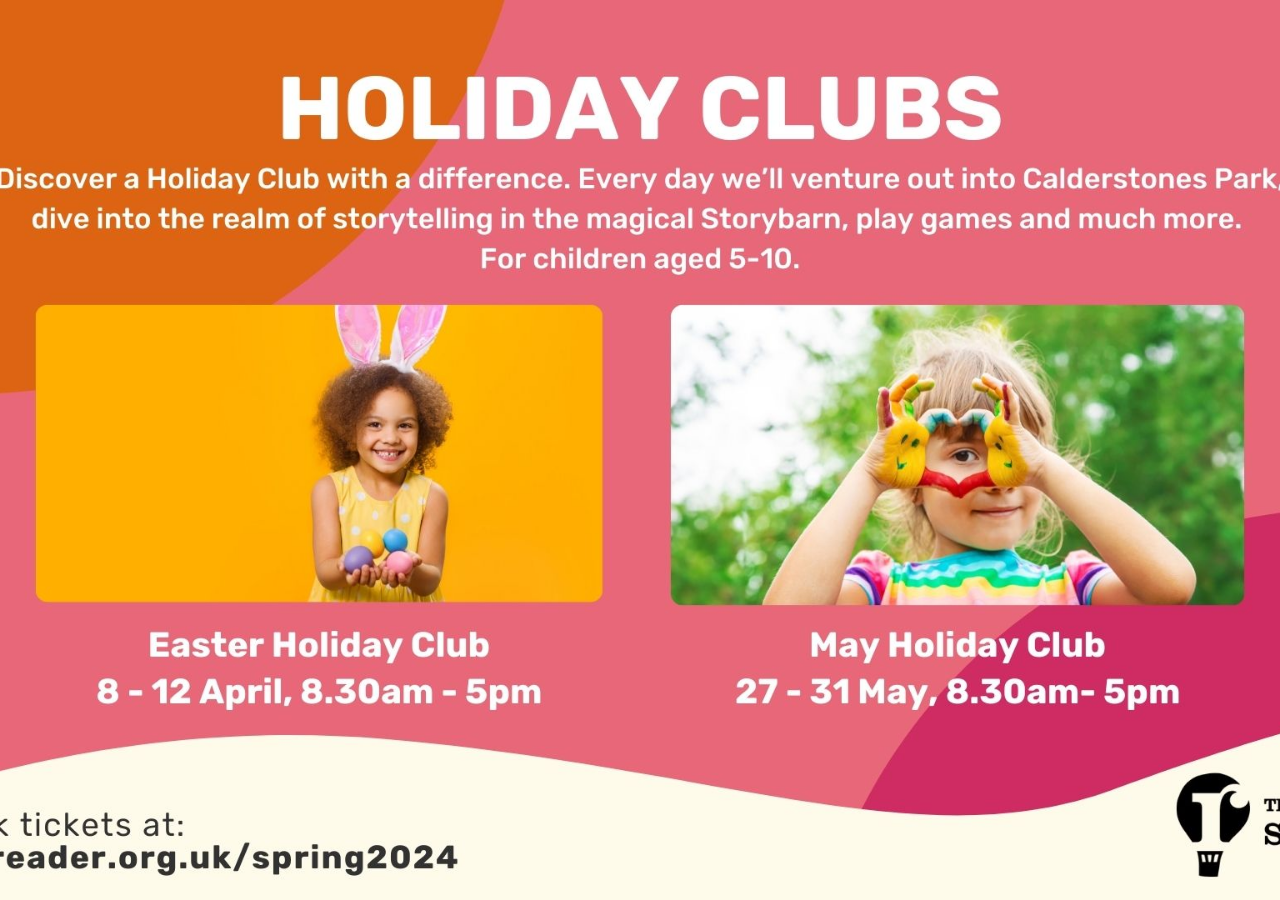
==== index.html @ b4bf617d "Update index.html" ====
<!DOCTYPE html>
<html lang="en">
<head>
    <meta charset="UTF-8">
    <meta name="viewport" content="width=device-width, initial-scale=1.0">
    <title>Welcome-dash</title>
    <link rel="stylesheet" href="style.css">
    <link rel="preconnect" href="https://fonts.googleapis.com">
<link rel="preconnect" href="https://fonts.gstatic.com" crossorigin>
<link href="https://fonts.googleapis.com/css2?family=Roboto&display=swap" rel="stylesheet">
</head>
<body>
    <div class="container">
<!--         <div class="date-time">12:00PM Wednesday 43rd November</div> -->
        <div class="carousel">
            <div class="slider">
                <div class="slide"></div>
                <div class="slide"></div>
                <div class="slide"></div>
                <div class="slide"></div>
                <div class="slide"></div>
                <div class="slide"></div>
                <div class="slide"></div>
                <div class="slide"></div>
                <div class="slide"></div>
                <div class="slide"></div>
                <div class="slide"></div>
                <div class="slide"></div>
                <div class="slide"></div>
                <div class="slide"></div>
                <div class="slide"></div>
                <div class="slide"></div>
                <div class="slide"></div>
                <div class="slide"></div>
                <div class="slide"></div>
                <div class="slide"></div>
                <div class="slide"></div>
                <div class="slide"></div>
            </div>
        </div>
        
<!--         <div class="ticker-container">
            <div class="ticker-wrapper">
                <div class="ticker-transition">
                    <div class="ticker-item">Event #1</div>
                    <div class="ticker-item">Event #2</div>
                    <div class="ticker-item">Event #3</div>
                    <div class="ticker-item">Event #4</div>
                </div>
            </div>
        </div> -->
<!--         <div class="weather">
            <a class="weatherwidget-io" href="https://forecast7.com/en/53d38n2d92/l18-8bj/" data-label_1="THE READER" data-label_2="Calderstones Park" data-font="Roboto" data-icons="Climacons" data-days="3" data-theme="dark" >THE READER Calderstones Park</a>
<script>
!function(d,s,id){var js,fjs=d.getElementsByTagName(s)[0];if(!d.getElementById(id)){js=d.createElement(s);js.id=id;js.src='https://weatherwidget.io/js/widget.min.js';fjs.parentNode.insertBefore(js,fjs);}}(document,'script','weatherwidget-io-js');
</script>
        </div> -->
    </div>
    
</body>
</html>
---- style.css ----
body {
    background-color: black;
    margin: 0;
    padding: 0;
    overview: hidden;
    height: 100vh;
}

.container {
    display: flex;
    height: 100vh;
    width: 100vw;
    flex-direction: column;
}

/* .date-time {
    background-color: black;
    flex-basis: 60px;
    font-family: 'Roboto', sans-serif;
    color: white;
    font-size: 30px;

} */

/* .carousel {
    background-color: black;
    flex-grow: 1;
}
 */
.weather {
    background-color: black;
    flex-basis: 100px;
}

/* .ticker-container {
    background-color: black;
    flex-basis: 60px;
} */



/*css ticker */

/* .ticker-container {
    width: 100%;
    overflow: hidden;
}

.ticker-wrapper {
    width: 100%;
    padding-left: 100%;
    background-color: transparent;
}

@keyframes ticker {
    0% 
    {
        transform: translate3d(0, 0, 0);
    }
    100% 
    {
        transform: translate3d(-100%, 0, 0);
    }
}

.ticker-transition {
    display: inline-block;
    white-space: nowrap;
    padding-right: 100%;
    animation-iteration-count: infinite;
    animation-timing-function: linear;
    animation-name: ticker;
    animation-duration: 20s;
}

.ticker-transition:hover {
    animation-play-state: paused;
    cursor: pointer;
}

.ticker-item {
    display: inline-block;
    padding: 0 2rem;
    font-size: 30px;
    font-family: 'Roboto', sans-serif;
    color: white;
}
 */

/*carousel*/

.slider {
    overflow: hidden;
    width: 100vw;
    height: 100vh;
    position: relative;
    margin:auto;
   }
    
   .slider .slide {
    position: absolute;
    top: 0;
    left: 0;
    width: 100%;
    height: 100%;
    background-size: cover;
    background-position: center;
    animation: slider 121s infinite;
   }
    
   .slider .slide:nth-child(1) {
      background-image: url('images/1.jpg');
      animation-delay: 0s;
   }
   
   .slider .slide:nth-child(2) {
      background-image: url('images/2.jpg');
      animation-delay: -5.5s;
   }
   
   .slider .slide:nth-child(3) {
      background-image: url('images/3.jpg');
      animation-delay: -11s;
   }

   .slider .slide:nth-child(4) {
      background-image: url('images/4.jpg');
      animation-delay: -16.5s;
   }

   .slider .slide:nth-child(4) {
      background-image: url('images/5.jpg');
      animation-delay: -16.5s;
   }

   .slider .slide:nth-child(4) {
      background-image: url('images/6.jpg');
      animation-delay: -16.5s;
   }

   .slider .slide:nth-child(4) {
      background-image: url('images/7.jpg');
      animation-delay: -16.5s;
   }

   .slider .slide:nth-child(4) {
      background-image: url('images/8.jpg');
      animation-delay: -16.5s;
   }

   .slider .slide:nth-child(4) {
      background-image: url('images/9.jpg');
      animation-delay: -16.5s;
   }

   .slider .slide:nth-child(4) {
      background-image: url('images/10.jpg');
      animation-delay: -16.5s;
   }

   .slider .slide:nth-child(4) {
      background-image: url('images/11.jpg');
      animation-delay: -16.5s;
   }

   .slider .slide:nth-child(4) {
      background-image: url('images/12.jpg');
      animation-delay: -16.5s;
   }

   .slider .slide:nth-child(4) {
      background-image: url('images/4.jpg');
      animation-delay: -16.5s;
   }

   .slider .slide:nth-child(4) {
      background-image: url('images/13.jpg');
      animation-delay: -16.5s;
   }

   .slider .slide:nth-child(4) {
      background-image: url('images/14.jpg');
      animation-delay: -16.5s;
   }

   .slider .slide:nth-child(4) {
      background-image: url('images/15.jpg');
      animation-delay: -16.5s;
   }

   .slider .slide:nth-child(4) {
      background-image: url('images/16.jpg');
      animation-delay: -16.5s;
   }

   .slider .slide:nth-child(4) {
      background-image: url('images/17.jpg');
      animation-delay: -16.5s;
   }

   .slider .slide:nth-child(4) {
      background-image: url('images/18.jpg');
      animation-delay: -16.5s;
   }

   .slider .slide:nth-child(4) {
      background-image: url('images/19.jpg');
      animation-delay: -16.5s;
   }

   .slider .slide:nth-child(4) {
      background-image: url('images/20.jpg');
      animation-delay: -16.5s;
   }

   .slider .slide:nth-child(4) {
      background-image: url('images/21.jpg');
      animation-delay: -16.5s;
   }

   .slider .slide:nth-child(4) {
      background-image: url('images/22.jpg');
      animation-delay: -16.5s;
   }
   
   @keyframes slider {
    0%, 30%, 100% {
      transform: translateX(0);
      animation-timing-function: ease;
    }
    33% {
      transform: translateX(-100%);
      animation-timing-function: step-end;
    }
    97% {
      transform: translateX(100%);
      animation-timing-function: ease;
    }
   }
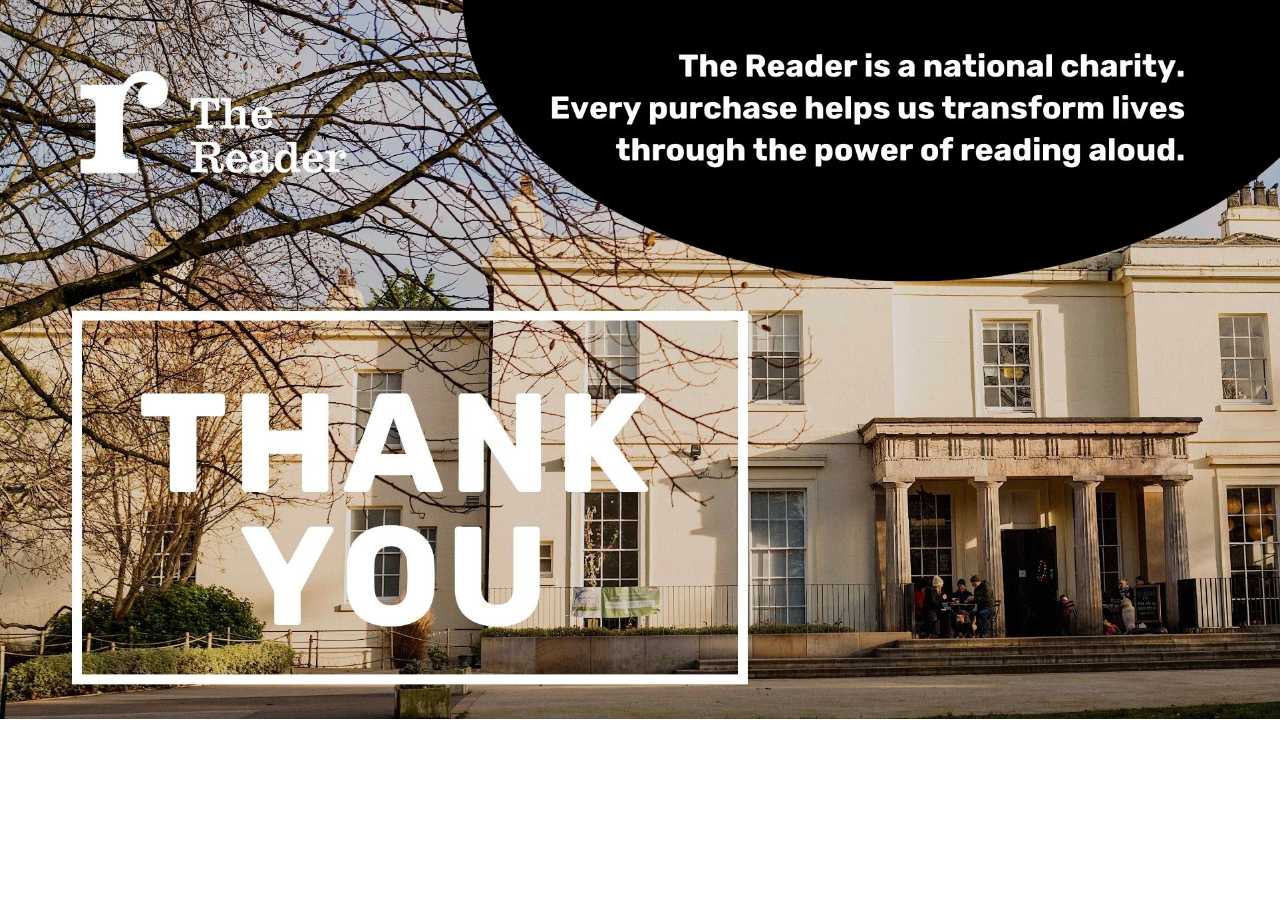
==== commit 2c97868e: "Update index.html" ====
--- a/index.html
+++ b/index.html
@@ -1,61 +1,128 @@
 <!DOCTYPE html>
-<html lang="en">
+<html>
 <head>
-    <meta charset="UTF-8">
-    <meta name="viewport" content="width=device-width, initial-scale=1.0">
-    <title>Welcome-dash</title>
-    <link rel="stylesheet" href="style.css">
-    <link rel="preconnect" href="https://fonts.googleapis.com">
-<link rel="preconnect" href="https://fonts.gstatic.com" crossorigin>
-<link href="https://fonts.googleapis.com/css2?family=Roboto&display=swap" rel="stylesheet">
+<meta name="viewport" content="width=device-width, initial-scale=1">
+<style>
+* {box-sizing: border-box;}
+body {font-family: Verdana, sans-serif; margin: 0; padding: 0;}
+.mySlides {display: none;}
+img {vertical-align: middle;}
+
+/* Slideshow container */
+.slideshow-container {
+  max-width: 100vw;
+  max-height: 100vh;
+  position: relative;
+  margin: auto;
+}
+
+/* Caption text
+.text {
+  color: #f2f2f2;
+  font-size: 15px;
+  padding: 8px 12px;
+  position: absolute;
+  bottom: 8px;
+  width: 100%;
+  text-align: center;
+} */
+
+/* Number text (1/3 etc)
+.numbertext {
+  color: #f2f2f2;
+  font-size: 12px;
+  padding: 8px 12px;
+  position: absolute;
+  top: 0;
+} */
+
+/* The dots/bullets/indicators */
+/* .dot {
+  height: 15px;
+  width: 15px;
+  margin: 0 2px;
+  background-color: #bbb;
+  border-radius: 50%;
+  display: inline-block;
+  transition: background-color 0.6s ease;
+} */
+
+.active {
+  background-color: #717171;
+}
+
+/* Fading animation */
+.fade {
+  animation-name: fade;
+  animation-duration: 1.5s;
+}
+
+@keyframes fade {
+  from {opacity: .4} 
+  to {opacity: 1}
+}
+
+/* On smaller screens, decrease text size */
+/* @media only screen and (max-width: 300px) {
+  .text {font-size: 11px}
+} */
+</style>
 </head>
 <body>
-    <div class="container">
-<!--         <div class="date-time">12:00PM Wednesday 43rd November</div> -->
-        <div class="carousel">
-            <div class="slider">
-                <div class="slide"></div>
-                <div class="slide"></div>
-                <div class="slide"></div>
-                <div class="slide"></div>
-                <div class="slide"></div>
-                <div class="slide"></div>
-                <div class="slide"></div>
-                <div class="slide"></div>
-                <div class="slide"></div>
-                <div class="slide"></div>
-                <div class="slide"></div>
-                <div class="slide"></div>
-                <div class="slide"></div>
-                <div class="slide"></div>
-                <div class="slide"></div>
-                <div class="slide"></div>
-                <div class="slide"></div>
-                <div class="slide"></div>
-                <div class="slide"></div>
-                <div class="slide"></div>
-                <div class="slide"></div>
-                <div class="slide"></div>
-            </div>
-        </div>
-        
-<!--         <div class="ticker-container">
-            <div class="ticker-wrapper">
-                <div class="ticker-transition">
-                    <div class="ticker-item">Event #1</div>
-                    <div class="ticker-item">Event #2</div>
-                    <div class="ticker-item">Event #3</div>
-                    <div class="ticker-item">Event #4</div>
-                </div>
-            </div>
-        </div> -->
-<!--         <div class="weather">
-            <a class="weatherwidget-io" href="https://forecast7.com/en/53d38n2d92/l18-8bj/" data-label_1="THE READER" data-label_2="Calderstones Park" data-font="Roboto" data-icons="Climacons" data-days="3" data-theme="dark" >THE READER Calderstones Park</a>
+
+<!-- <h2>Automatic Slideshow</h2>
+<p>Change image every 2 seconds:</p> -->
+
+<div class="slideshow-container">
+
+<div class="mySlides fade">
+  <!-- <div class="numbertext">1 / 3</div> -->
+  <img src="images/1.jpg" style="width:100%">
+  <!-- <div class="text">Caption Text</div> -->
+</div>
+
+<div class="mySlides fade">
+  <!-- <div class="numbertext">2 / 3</div> -->
+  <img src="images/2.jpg" style="width:100%">
+  <!-- <div class="text">Caption Two</div> -->
+</div>
+
+<div class="mySlides fade">
+  <!-- <div class="numbertext">3 / 3</div> -->
+  <img src="images/3.jpg" style="width:100%">
+  <!-- <div class="text">Caption Three</div> -->
+</div>
+
+</div>
+<br>
+
+<div style="text-align:center">
+  <span class="dot"></span> 
+  <span class="dot"></span> 
+  <span class="dot"></span> 
+</div>
+
 <script>
-!function(d,s,id){var js,fjs=d.getElementsByTagName(s)[0];if(!d.getElementById(id)){js=d.createElement(s);js.id=id;js.src='https://weatherwidget.io/js/widget.min.js';fjs.parentNode.insertBefore(js,fjs);}}(document,'script','weatherwidget-io-js');
+let slideIndex = 0;
+showSlides();
+
+function showSlides() {
+  let i;
+  let slides = document.getElementsByClassName("mySlides");
+  let dots = document.getElementsByClassName("dot");
+  for (i = 0; i < slides.length; i++) {
+    slides[i].style.display = "none";  
+  }
+  slideIndex++;
+  if (slideIndex > slides.length) {slideIndex = 1}    
+  for (i = 0; i < dots.length; i++) {
+    dots[i].className = dots[i].className.replace(" active", "");
+  }
+  slides[slideIndex-1].style.display = "block";  
+  dots[slideIndex-1].className += " active";
+  setTimeout(showSlides, 2000); // Change image every 2 seconds
+}
 </script>
-        </div> -->
-    </div>
-    
+
 </body>
-</html>
+</html> 
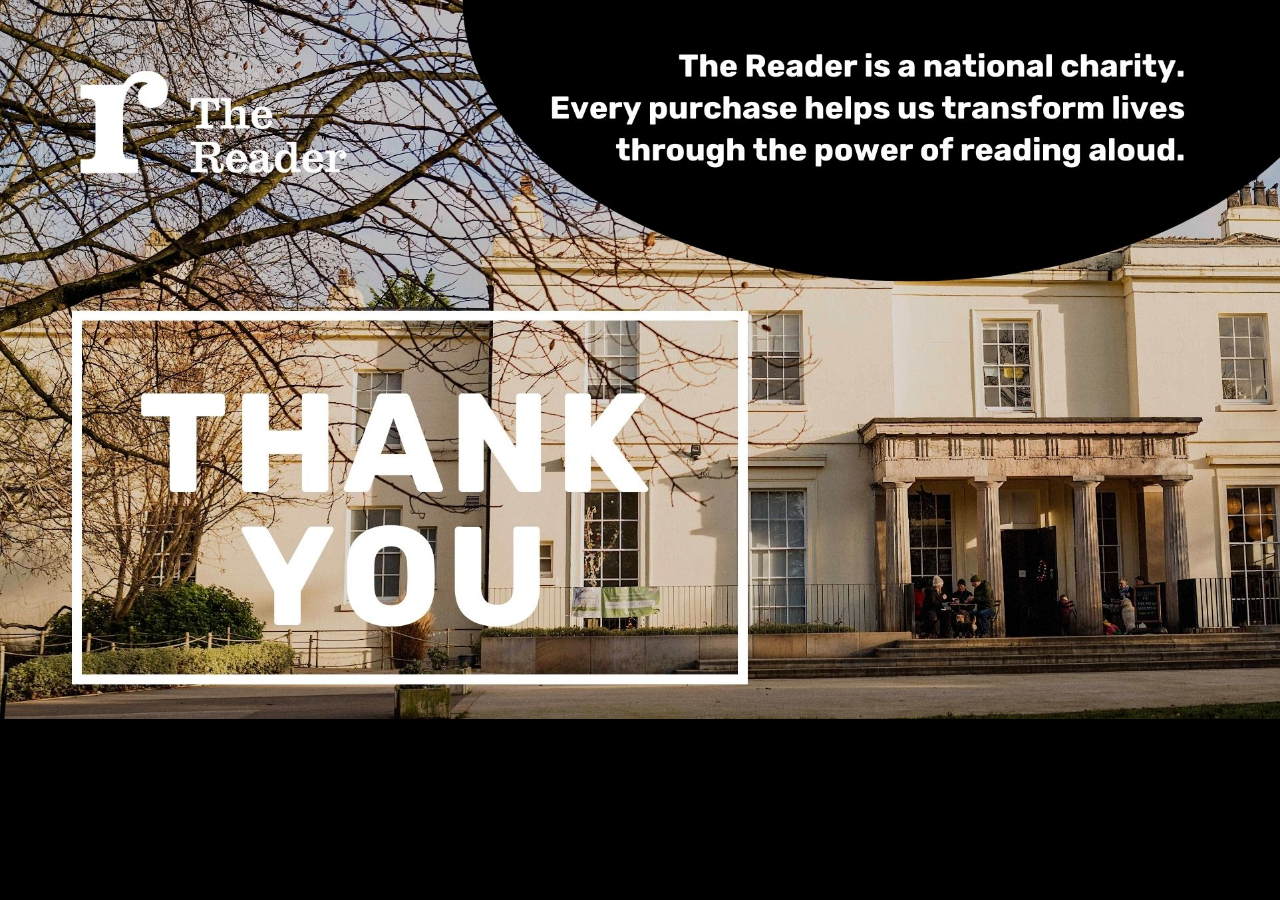
==== commit a84289ed: "Update index.html" ====
--- a/index.html
+++ b/index.html
@@ -4,7 +4,7 @@
 <meta name="viewport" content="width=device-width, initial-scale=1">
 <style>
 * {box-sizing: border-box;}
-body {font-family: Verdana, sans-serif; margin: 0; padding: 0;}
+body {font-family: Verdana, sans-serif; margin: 0; padding: 0; max-height: 100vh; max-width: 100vw; background-color: black;}
 .mySlides {display: none;}
 img {vertical-align: middle;}
 
@@ -54,7 +54,7 @@
 /* Fading animation */
 .fade {
   animation-name: fade;
-  animation-duration: 1.5s;
+  animation-duration: 1s;
 }
 
 @keyframes fade {
@@ -93,12 +93,19 @@
   <!-- <div class="text">Caption Three</div> -->
 </div>
 
+<div class="mySlides fade">
+    <!-- <div class="numbertext">3 / 3</div> -->
+    <img src="images/4.jpg" style="width:100%">
+    <!-- <div class="text">Caption Three</div> -->
+  </div>
+
 </div>
-<br>
+<!-- <br> -->
 
 <div style="text-align:center">
   <span class="dot"></span> 
   <span class="dot"></span> 
+  <span class="dot"></span>
   <span class="dot"></span> 
 </div>
 
@@ -120,7 +127,7 @@
   }
   slides[slideIndex-1].style.display = "block";  
   dots[slideIndex-1].className += " active";
-  setTimeout(showSlides, 2000); // Change image every 2 seconds
+  setTimeout(showSlides, 5500); // Change image every 2 seconds
 }
 </script>
 
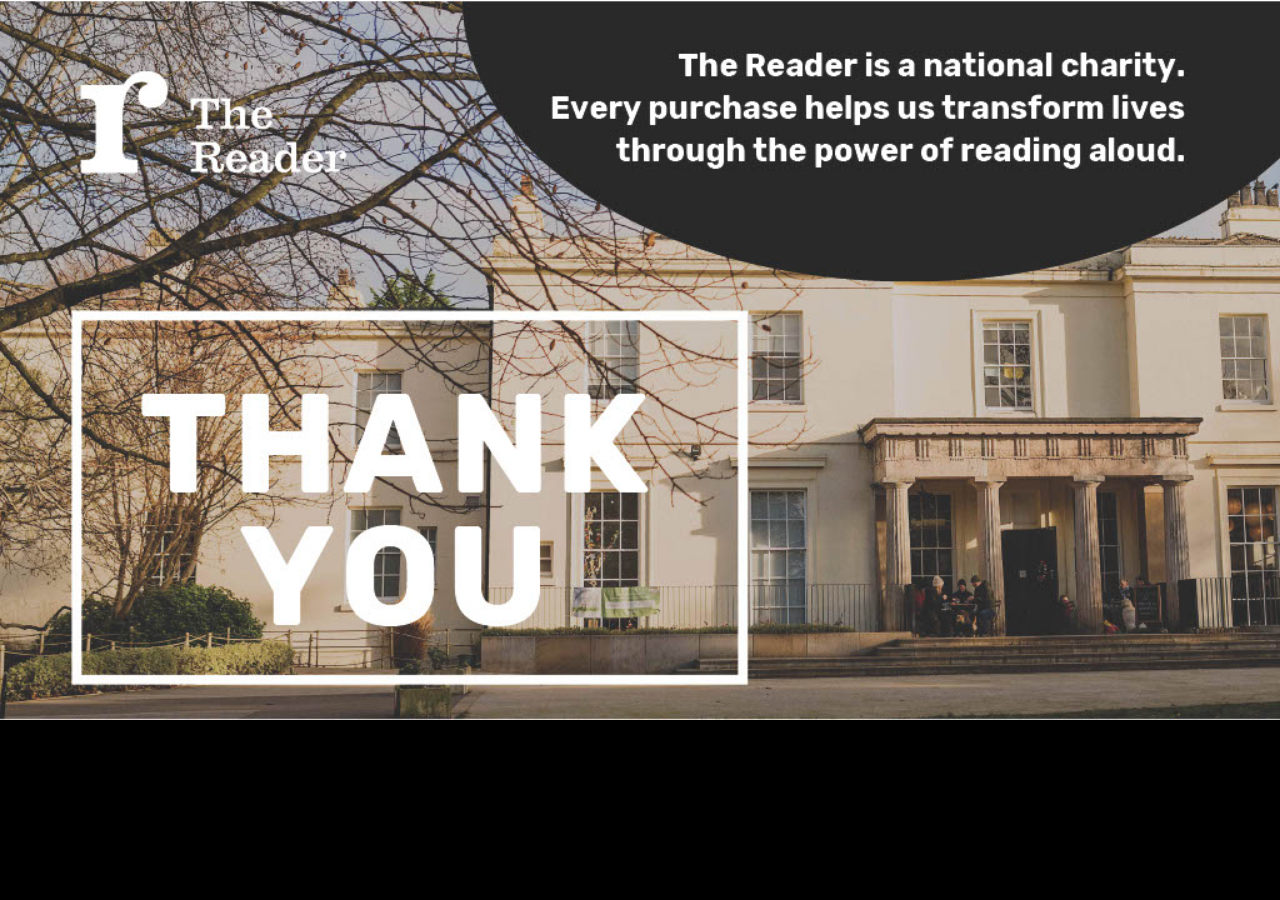
==== commit 503271f0: "Update index.html" ====
--- a/index.html
+++ b/index.html
@@ -54,7 +54,7 @@
 /* Fading animation */
 .fade {
   animation-name: fade;
-  animation-duration: 1s;
+  animation-duration: 1.2s;
 }
 
 @keyframes fade {
@@ -99,6 +99,132 @@
     <!-- <div class="text">Caption Three</div> -->
   </div>
 
+  <div class="mySlides fade">
+    <!-- <div class="numbertext">3 / 3</div> -->
+    <img src="images/5.jpg" style="width:100%">
+    <!-- <div class="text">Caption Three</div> -->
+  </div>
+
+  <div class="mySlides fade">
+    <!-- <div class="numbertext">3 / 3</div> -->
+    <img src="images/6.jpg" style="width:100%">
+    <!-- <div class="text">Caption Three</div> -->
+  </div>
+
+  <div class="mySlides fade">
+    <!-- <div class="numbertext">3 / 3</div> -->
+    <img src="images/7.jpg" style="width:100%">
+    <!-- <div class="text">Caption Three</div> -->
+  </div>
+
+  <div class="mySlides fade">
+    <!-- <div class="numbertext">3 / 3</div> -->
+    <img src="images/8.jpg" style="width:100%">
+    <!-- <div class="text">Caption Three</div> -->
+  </div>
+
+  <div class="mySlides fade">
+    <!-- <div class="numbertext">3 / 3</div> -->
+    <img src="images/9.jpg" style="width:100%">
+    <!-- <div class="text">Caption Three</div> -->
+  </div>
+
+  <div class="mySlides fade">
+    <!-- <div class="numbertext">3 / 3</div> -->
+    <img src="images/10.jpg" style="width:100%">
+    <!-- <div class="text">Caption Three</div> -->
+  </div>
+
+  <div class="mySlides fade">
+    <!-- <div class="numbertext">3 / 3</div> -->
+    <img src="images/11.jpg" style="width:100%">
+    <!-- <div class="text">Caption Three</div> -->
+  </div>
+
+  <div class="mySlides fade">
+    <!-- <div class="numbertext">3 / 3</div> -->
+    <img src="images/12.jpg" style="width:100%">
+    <!-- <div class="text">Caption Three</div> -->
+  </div>
+
+  <div class="mySlides fade">
+    <!-- <div class="numbertext">3 / 3</div> -->
+    <img src="images/13.jpg" style="width:100%">
+    <!-- <div class="text">Caption Three</div> -->
+  </div>
+
+  <div class="mySlides fade">
+    <!-- <div class="numbertext">3 / 3</div> -->
+    <img src="images/14.jpg" style="width:100%">
+    <!-- <div class="text">Caption Three</div> -->
+  </div>
+
+  <div class="mySlides fade">
+    <!-- <div class="numbertext">3 / 3</div> -->
+    <img src="images/15.jpg" style="width:100%">
+    <!-- <div class="text">Caption Three</div> -->
+  </div>
+
+  <div class="mySlides fade">
+    <!-- <div class="numbertext">3 / 3</div> -->
+    <img src="images/16.jpg" style="width:100%">
+    <!-- <div class="text">Caption Three</div> -->
+  </div>
+
+  <div class="mySlides fade">
+    <!-- <div class="numbertext">3 / 3</div> -->
+    <img src="images/17.jpg" style="width:100%">
+    <!-- <div class="text">Caption Three</div> -->
+  </div>
+
+  <div class="mySlides fade">
+    <!-- <div class="numbertext">3 / 3</div> -->
+    <img src="images/18.jpg" style="width:100%">
+    <!-- <div class="text">Caption Three</div> -->
+  </div>
+
+  <div class="mySlides fade">
+    <!-- <div class="numbertext">3 / 3</div> -->
+    <img src="images/19.jpg" style="width:100%">
+    <!-- <div class="text">Caption Three</div> -->
+  </div>
+
+  <div class="mySlides fade">
+    <!-- <div class="numbertext">3 / 3</div> -->
+    <img src="images/20.jpg" style="width:100%">
+    <!-- <div class="text">Caption Three</div> -->
+  </div>
+
+  <div class="mySlides fade">
+    <!-- <div class="numbertext">3 / 3</div> -->
+    <img src="images/21.jpg" style="width:100%">
+    <!-- <div class="text">Caption Three</div> -->
+  </div>
+
+<!--   <div class="mySlides fade"> -->
+    <!-- <div class="numbertext">3 / 3</div> -->
+<!--     <img src="images/22.jpg" style="width:100%"> -->
+    <!-- <div class="text">Caption Three</div> -->
+<!--   </div> -->
+
+<!--     <div class="mySlides fade"> -->
+    <!-- <div class="numbertext">3 / 3</div> -->
+<!--     <img src="images/23.jpg" style="width:100%"> -->
+    <!-- <div class="text">Caption Three</div> -->
+<!--   </div> -->
+
+<!--     <div class="mySlides fade"> -->
+    <!-- <div class="numbertext">3 / 3</div> -->
+<!--     <img src="images/24.jpg" style="width:100%"> -->
+    <!-- <div class="text">Caption Three</div> -->
+<!--   </div> -->
+
+<!--     <div class="mySlides fade"> -->
+    <!-- <div class="numbertext">3 / 3</div> -->
+<!--     <img src="images/25.jpg" style="width:100%"> -->
+    <!-- <div class="text">Caption Three</div> -->
+<!--   </div> -->
+
 </div>
 <!-- <br> -->
 
@@ -107,6 +233,27 @@
   <span class="dot"></span> 
   <span class="dot"></span>
   <span class="dot"></span> 
+  <span class="dot"></span> 
+  <span class="dot"></span> 
+  <span class="dot"></span> 
+  <span class="dot"></span> 
+  <span class="dot"></span> 
+  <span class="dot"></span> 
+  <span class="dot"></span> 
+  <span class="dot"></span> 
+  <span class="dot"></span> 
+  <span class="dot"></span> 
+  <span class="dot"></span> 
+  <span class="dot"></span> 
+  <span class="dot"></span> 
+  <span class="dot"></span> 
+  <span class="dot"></span> 
+  <span class="dot"></span> 
+  <span class="dot"></span> 
+<!--   <span class="dot"></span>  -->
+<!--   <span class="dot"></span> 
+  <span class="dot"></span>  -->
+<!--   <span class="dot"></span>  -->
 </div>
 
 <script>
@@ -127,7 +274,7 @@
   }
   slides[slideIndex-1].style.display = "block";  
   dots[slideIndex-1].className += " active";
-  setTimeout(showSlides, 5500); // Change image every 2 seconds
+  setTimeout(showSlides, 8000); // Change image every 8 seconds
 }
 </script>
 
